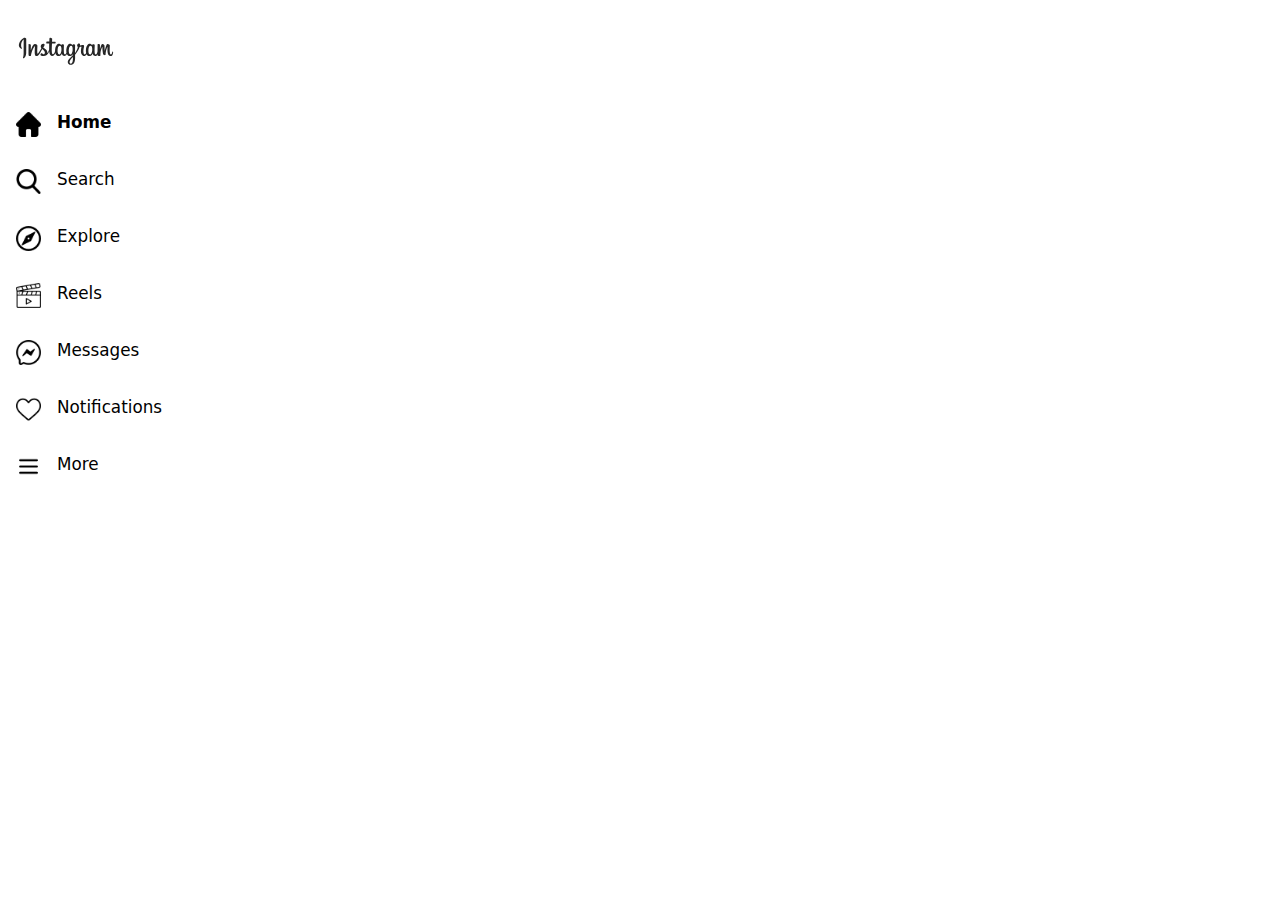
==== index.html @ 93c9f613 "index" ====
<!DOCTYPE html>
<html lang="en">
  <head>
    <link rel="stylesheet" href="style.css" />
    <title>Instagram</title>
    <link rel="icon" type="image/x-icon" href="icons/favicon.ico"/>
  </head>
  <body>
    <div>
      <div id="wordmark"><img src="instagram-wordmark.svg" width="100" /></div>
      <div class="leftdiv">
        <div class="textleft"><img src="icons/home.png" width="25" /> <b>Home</b></div>
        <div class="textleft"><img src="icons/search.png" width="25" /> Search</div>
        <div class="textleft"><img src="icons/compass.png" width="25" /> Explore</div>
        <div class="textleft"><img src="icons/video-editing.png" width="25" /> Reels</div>
        <div class="textleft"><img src="icons/messenger.png" width="25" /> Messages</div>
        <div class="textleft"><img src="icons/heart.png" width="25" /> Notifications</div>
        <div class="textleft"><img src="icons/menu.png" width="25" /> More</div>
      </div>
    </div>
  </body>
</html>
---- style.css ----
.leftdiv {
  display: flex;
  flex-flow: column nowrap;
  gap: 2rem;
  margin-left: 0.5rem;
}
#wordmark {
  margin-top: 2rem;
  margin-bottom: 2.5rem;
  margin-left: 0.5rem;
}
.textleft{
    display:flex;
     gap: 1rem;
    justify-items: flex-end;
    font-size: 105%;
   font-weight: 400;
    font-family: system-ui, -apple-system, BlinkMacSystemFont, 'Segoe UI', Roboto, Oxygen, Ubuntu, Cantarell, 'Open Sans', 'Helvetica Neue', sans-serif
 }
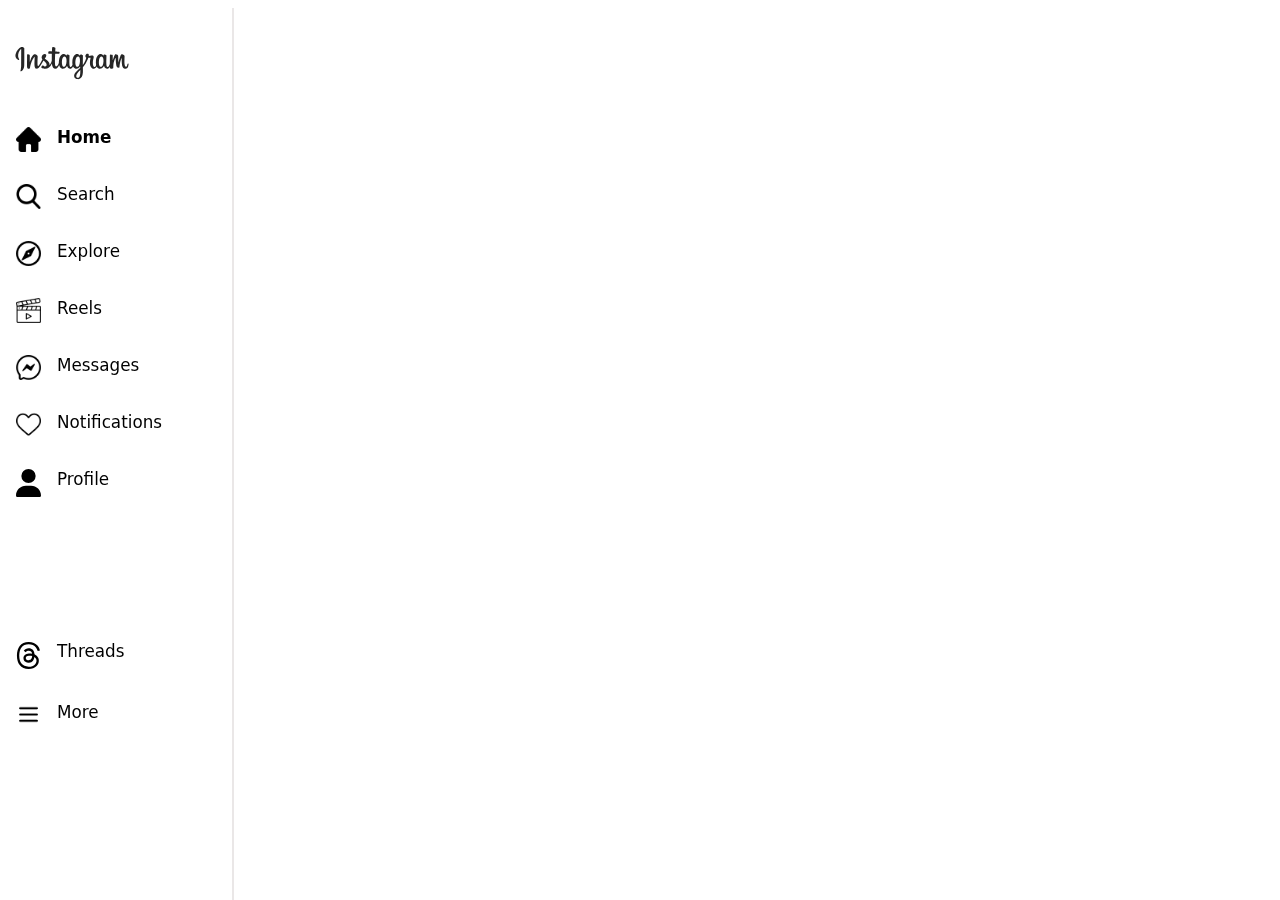
==== commit 95199b00: "sudebar" ====
--- a/index.html
+++ b/index.html
@@ -3,11 +3,14 @@
   <head>
     <link rel="stylesheet" href="style.css" />
     <title>Instagram</title>
-    <link rel="icon" type="image/x-icon" href="icons/favicon.ico"/>
+    
   </head>
+  <style>
+
+  </style>
   <body>
-    <div>
-      <div id="wordmark"><img src="instagram-wordmark.svg" width="100" /></div>
+    <div id="border1">
+      <div id="wordmark"><img src="instagram-wordmark.svg" width="120" /></div>
       <div class="leftdiv">
         <div class="textleft"><img src="icons/home.png" width="25" /> <b>Home</b></div>
         <div class="textleft"><img src="icons/search.png" width="25" /> Search</div>
@@ -15,8 +18,11 @@
         <div class="textleft"><img src="icons/video-editing.png" width="25" /> Reels</div>
         <div class="textleft"><img src="icons/messenger.png" width="25" /> Messages</div>
         <div class="textleft"><img src="icons/heart.png" width="25" /> Notifications</div>
+        <div class="textleft"><img src="user-solid.svg" width="25" /> Profile</div>
+        <div class="textleft" style="margin-top: 7rem;"><img src="icons/threads-brands-solid.svg" width="25" /> Threads</div>
         <div class="textleft"><img src="icons/menu.png" width="25" /> More</div>
       </div>
     </div>
+
   </body>
 </html>
--- a/style.css
+++ b/style.css
@@ -1,19 +1,34 @@
+
+
+#border1 {
+  position: fixed;
+  left: 0;
+  height: 100vh;
+  border-right: 2px solid rgb(234, 231, 231);
+  width: 14.5rem;
+}
+
 .leftdiv {
   display: flex;
   flex-flow: column nowrap;
   gap: 2rem;
-  margin-left: 0.5rem;
+  margin-left: 1rem;
+  
 }
 #wordmark {
   margin-top: 2rem;
   margin-bottom: 2.5rem;
-  margin-left: 0.5rem;
+  margin-left: 0.75rem;
 }
 .textleft{
     display:flex;
      gap: 1rem;
     justify-items: flex-end;
     font-size: 105%;
-   font-weight: 400;
+   font-weight:410;
     font-family: system-ui, -apple-system, BlinkMacSystemFont, 'Segoe UI', Roboto, Oxygen, Ubuntu, Cantarell, 'Open Sans', 'Helvetica Neue', sans-serif
- }+ }
+ .textleft:hover{
+font-weight: bold;
+ 
+ }
